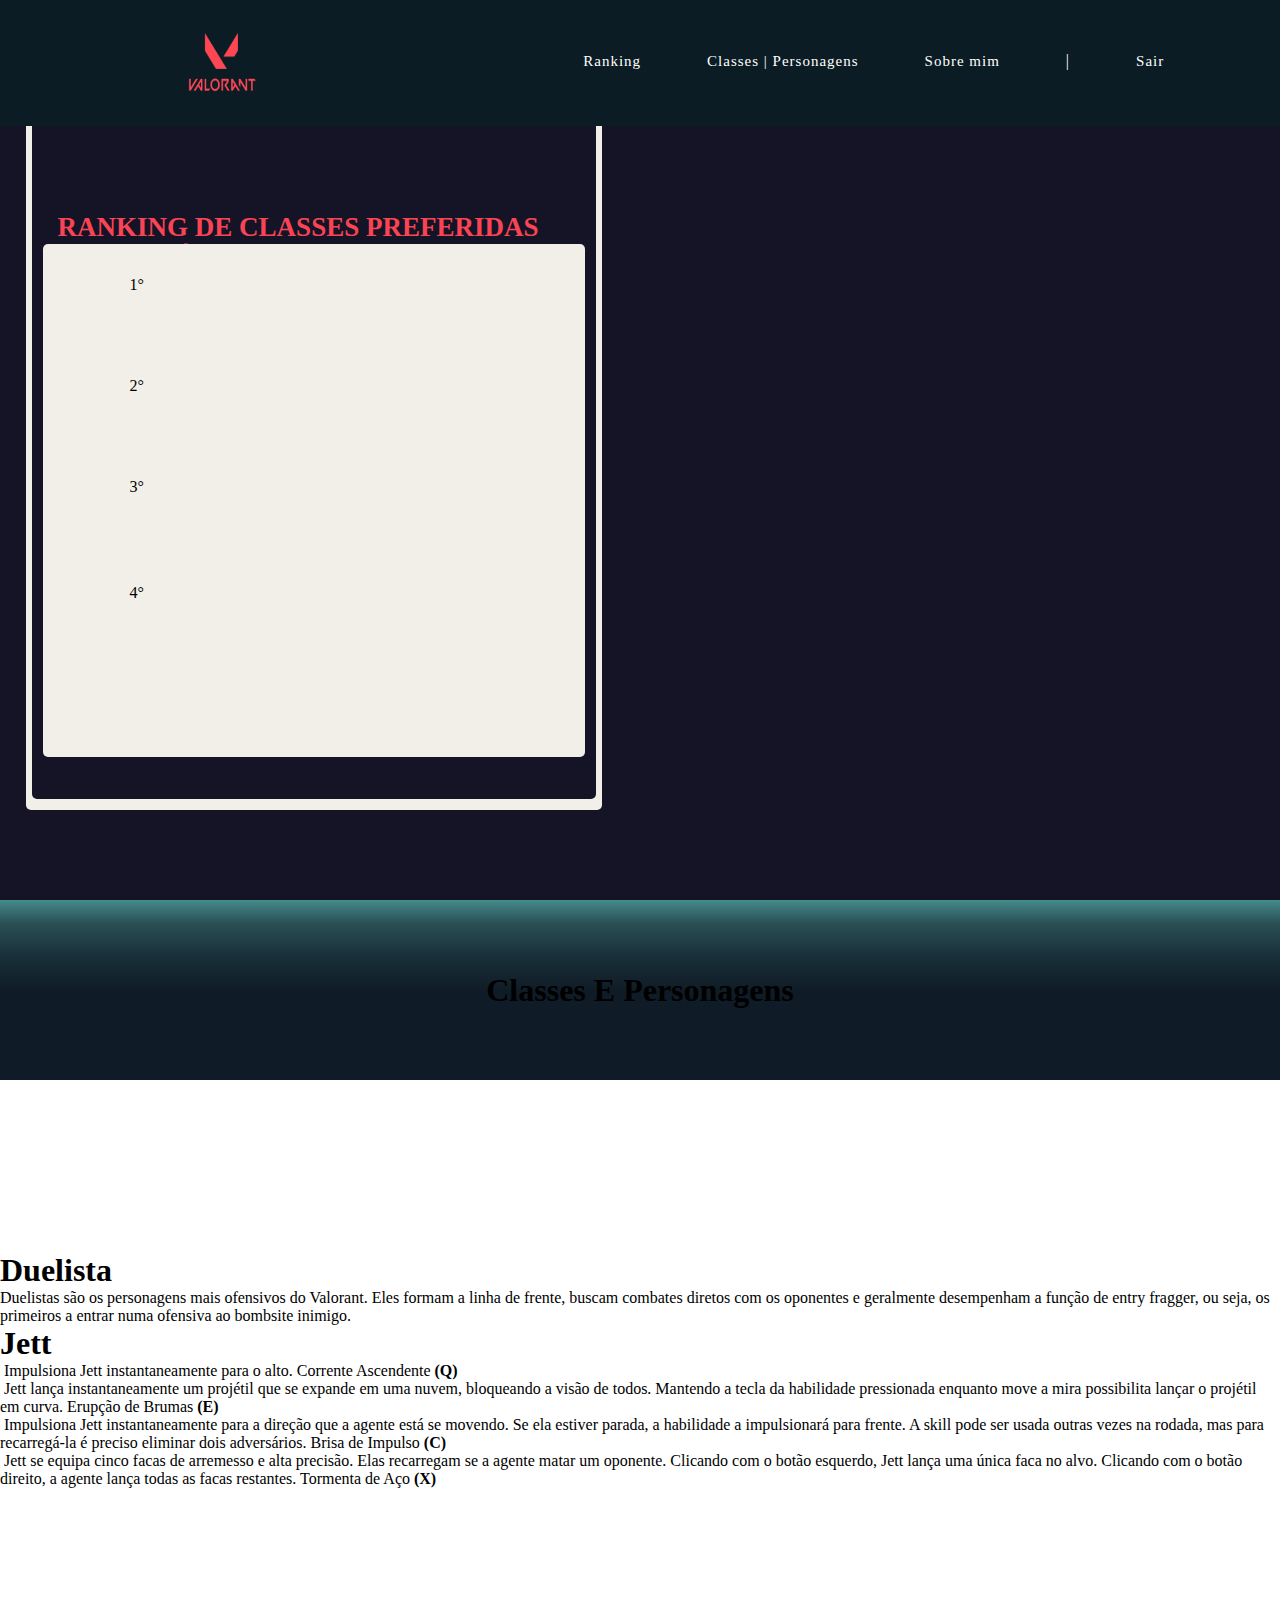
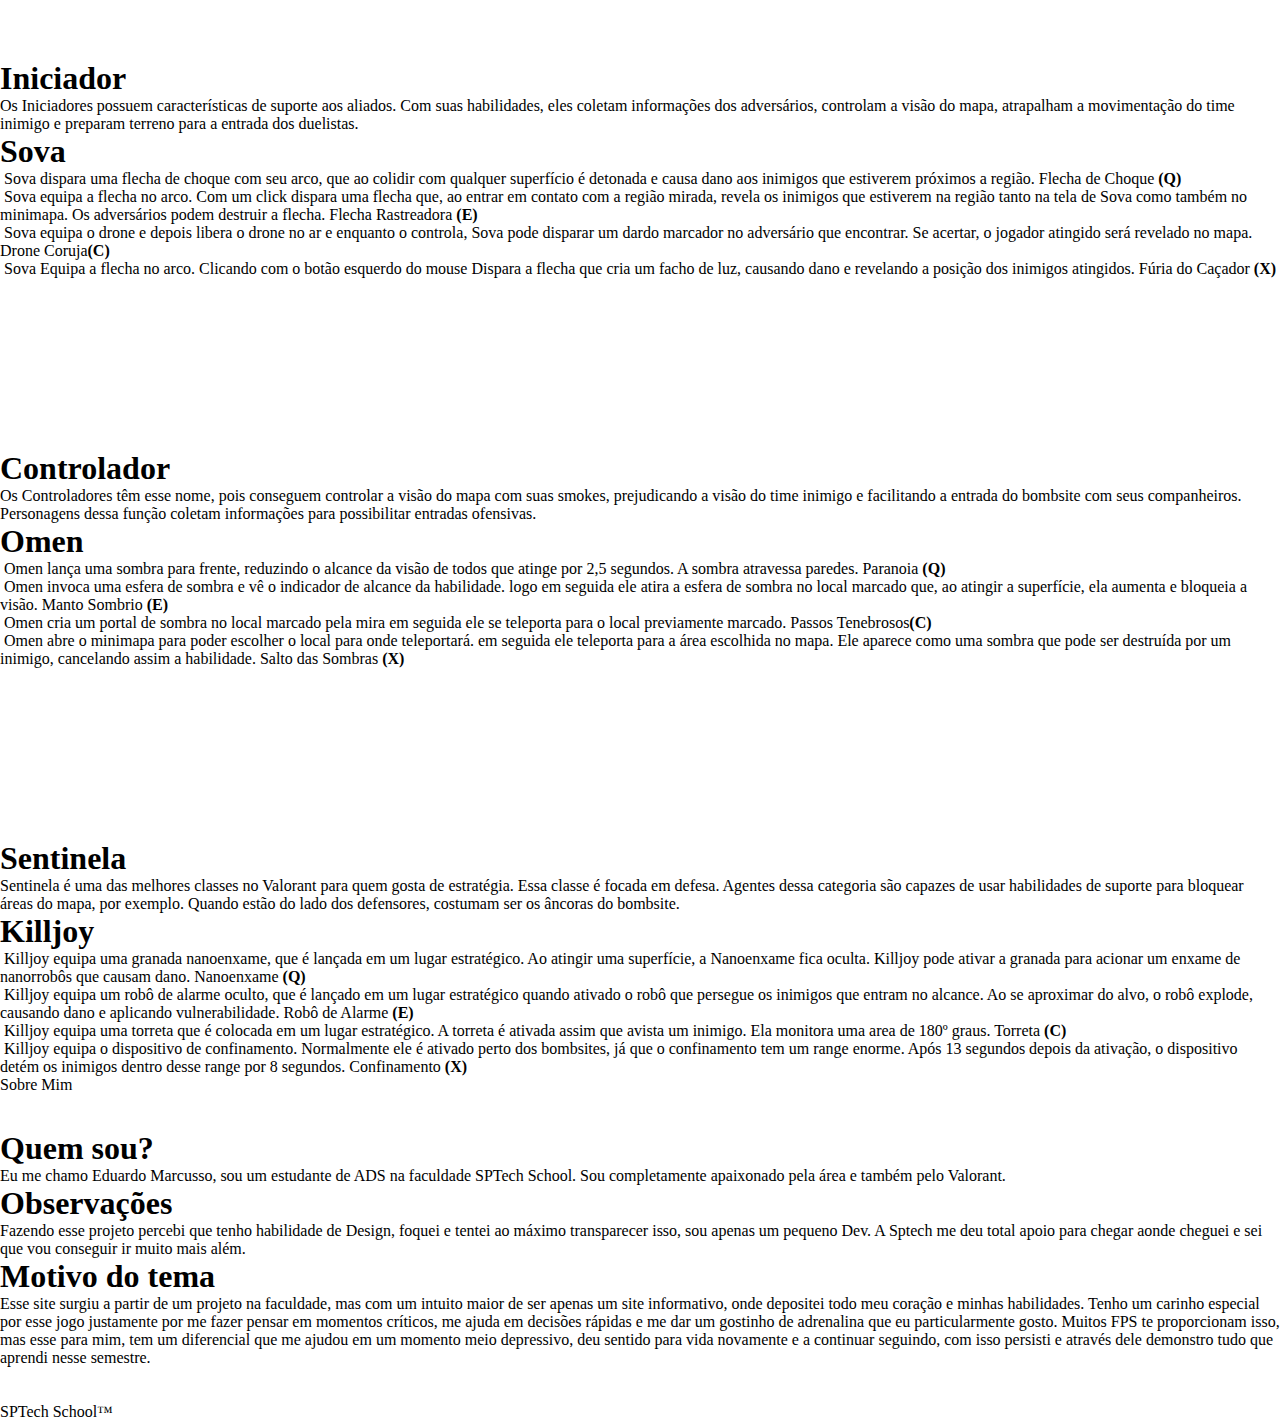
==== site/Public/SegundaTela/ranking.html @ 3381a0c1 "Subindo o meu site em um novo repositorio" ====
<!DOCTYPE html>
<html lang="pt-BR">

<head>
    <meta charset="UTF-8">
    <meta http-equiv="X-UA-Compatible" content="IE=edge">
    <meta name="viewport" content="width=device-width, initial-scale=1.0">
    <script type='text/javascript' src='http://www.youtube.com/player_api'></script>
    <link rel="icon" href="img/img-logo.png">
    <link rel="stylesheet" href="css/ranking.css">
    <link rel="stylesheet" href="/css/jett.css">
    <link rel="stylesheet" href="/css/sova.css">
    <link rel="stylesheet" href="/css/killjoy.css">
    <link rel="stylesheet" href="/css/omen.css">
    <link rel="stylesheet" href="/css/interagir.css">
    <link rel="stylesheet" href="/css/mim.css">
    <link rel="stylesheet" href="/css/footer.css">

    <title>Ranking</title>
</head>

<body>

    <header>
        <nav class="nav-container">

            <img class="logo-img" src="../img/img-logo.png" alt="">

            <ul class="nav-list">

                <li>
                    <a href="#Ranking">Ranking
                        <div class="barra"></div>
                    </a>
                </li>


                <li>
                    <a href="#classesPersonagens">Classes
                        <a style="color: white;">
                            |
                        </a>
                        <a href="#classesPersonagens">Personagens
                            <div class="barra"></div>
                        </a>
                        <div class="barra"></div>
                    </a>

                </li>

                <li>
                    <a href="#sobremim">Sobre mim
                        <div class="barra"></div>
                    </a>
                </li>

                <li style="color: white;">
                    |
                </li>

                <li>
                    <a href="/index.html">Sair
                        <div class="barra"></div>
                    </a>
                </li>


            </ul>

        </nav>


        <main class="container-ranking" id="ranking">

            <div class="ranking">
                <div class="conteudo">
                    <h1 class="titulo-ranking">
                        Ranking de classes preferidas dos usuários
                    </h1>



                    <div class="legendas">

                        <span class="legenda-posi">Posição</span>



                        <span class="legenda-cla">Votos</span>




                        <span class="legenda-like">Classe</span>


                    </div>


                    <div class="metricas">

                        <div class="metri-posi-1">
                            <span>1°</span>

                            <span id="like_0"></span>

                            <span id="classe_0" class="titulo-classe"></span>
                        </div>


                        <div class="metri-posi-2">
                            <span>2°</span>

                            <span id="like_1"></span>

                            <span id="classe_1" class="titulo-classe"></span>
                        </div>


                        <div class="metri-posi-3">
                            <span>3°</span>

                            <span id="like_2"></span>

                            <span id="classe_2" class="titulo-classe"></span>
                        </div>


                        <div class="metri-posi-4">
                            <span>4°</span>

                            <span id="like_3"></span>

                            <span id="classe_3" class="titulo-classe"></span>
                        </div>




                    </div>





                </div>
            </div>

            <div class="div-grafico">

                <div class="grafico">
                    <canvas id="graficoBarra"></canvas>
                </div>

            </div>


        </main>




    </header>

    <main class="main1">
        <span>
            <h1 class="titulo">
                Classes E Personagens

            </h1>
        </span>
    </main>

    <!-- JETT -->
    <div id="classesPersonagens" class="cla_perso">


        <video src="/movie/jet.mp4" autoplay muted loop></video>



        <div class="classe">
            <img class="img-duelista" src="/img/img-site/duelista.png" alt="">
            <h1 class="dudu">Duelista</h1>
            <span class="text">
                Duelistas são os personagens mais ofensivos do Valorant.
                Eles formam a linha de frente, buscam combates diretos com
                os oponentes e geralmente desempenham a função de entry fragger,
                ou seja, os primeiros a entrar numa ofensiva ao bombsite inimigo.
            </span>
        </div>

        <div class="persojett">
            <h1 class="jett">Jett</h1>
            <div class="habilidade1">
                <img class="img-updraft" src="/img/img-site/updraft.png" alt="">
                <span class="contexto">Impulsiona Jett instantaneamente para o alto.</span>
                <span class="nome">Corrente Ascendente <b>(Q)</b></span>

            </div>

            <div class="habilidade2">
                <img class="img-updraft2" src="/img/img-site/cloudburst.png" alt="">
                <span class="contexto2jett">Jett lança instantaneamente um projétil
                    que se expande em uma nuvem, bloqueando a visão de todos.
                    Mantendo a tecla da habilidade pressionada enquanto move a mira
                    possibilita lançar o projétil em curva.
                </span>
                <span class="nome2jett">Erupção de Brumas <b>(E)</b></span>

            </div>


            <div class="habilidade3">
                <img class="img-updraft3" src="/img/img-site/tailwind.png" alt="">
                <span class="contexto3jett">Impulsiona Jett instantaneamente para a direção
                    que a agente está se movendo. Se ela estiver parada, a habilidade
                    a impulsionará para frente. A skill pode ser usada outras vezes
                    na rodada, mas para recarregá-la é preciso eliminar dois
                    adversários.</span>
                <span class="nome3jett">Brisa de Impulso <b>(C)</b></span>

            </div>


            <div class="habilidade4">
                <img class="img-updraft4" src="/img/img-site/BladeStorm.png" alt="">
                <span class="contexto4jett">Jett se equipa cinco facas
                    de arremesso e alta precisão. Elas recarregam se a agente
                    matar um oponente. Clicando com o botão
                    esquerdo, Jett lança uma única faca no alvo. Clicando com o
                    botão direito, a agente lança todas as facas restantes.</span>
                <span class="nome4jett">Tormenta de Aço <b>(X)</b></span>

            </div>
        </div>
    </div>

    <!-- SOVA -->
    <div class="cla_perso2">

        <video src="/movie/sova.mp4" autoplay muted loop></video>

        <div class="classe2">
            <img class="img-iniciador" src="/img/img-site/iniciador.png" alt="">
            <h1 class="ini">Iniciador</h1>
            <span class="text2">
                Os Iniciadores possuem características de
                suporte aos aliados. Com suas habilidades, eles coletam
                informações dos adversários, controlam a visão do mapa, atrapalham
                a movimentação do time inimigo e preparam terreno para a entrada
                dos duelistas.
            </span>
        </div>


        <div class="persosova">
            <h1 class="sova">Sova</h1>
            <div class="habilidade1-sova">
                <img class="img-shockbolt" src="/img/img-site/ShockBolt.png" alt="">
                <span class="contextosova">Sova dispara uma
                    flecha de choque com seu arco, que ao colidir com qualquer superfício
                    é detonada e causa dano aos inimigos que estiverem próximos
                    a região.
                </span>
                <span class="nomesova">Flecha de Choque <b>(Q)</b></span>
            </div>

            <div class="habilidade2-sova">
                <img class="img-shockbolt2" src="/img/img-site/flecha.png" alt="">
                <span class="contexto2sova">
                    Sova equipa a flecha no arco.
                    Com um click dispara uma flecha que, ao
                    entrar em contato com a região mirada, revela
                    os inimigos que estiverem na região tanto na
                    tela de Sova como também no minimapa. Os adversários
                    podem destruir a flecha.
                </span>
                <span class="nome2sova">Flecha Rastreadora <b>(E)</b></span>

            </div>


            <div class="habilidade3-sova">
                <img class="img-shockbolt3" src="/img/img-site/OwlDrone.png" alt="">
                <span class="contexto3sova">Sova equipa o drone e depois
                    libera o drone no ar e
                    enquanto o controla, Sova pode disparar um dardo marcador
                    no adversário que encontrar. Se acertar, o jogador atingido
                    será revelado no mapa.</span>
                <span class="nome3sova">Drone Coruja<b>(C)</b></span>

            </div>


            <div class="habilidade4-sova">
                <img class="img-shockbolt4" src="/img/img-site/furiadocaçadorpng.png" alt="">
                <span class="contexto4sova">
                    Sova Equipa a flecha no arco. Clicando
                    com o botão esquerdo do mouse Dispara a
                    flecha que cria um facho de luz, causando
                    dano e revelando a posição dos inimigos atingidos.
                </span>
                <span class="nome4sova">Fúria do Caçador <b>(X)</b></span>

            </div>
        </div>
    </div>


    <!-- OMEN -->
    <div class="cla_perso3">

        <video src="/movie/omen.mp4" autoplay muted loop></video>


        <div class="classe3">
            <img class="img-controlador" src="/img/img-site/controlador.png" alt="">
            <h1 class="contro">Controlador</h1>
            <span class="text3">
                Os Controladores têm esse nome, pois conseguem controlar
                a visão do mapa com suas smokes, prejudicando a visão do
                time inimigo e facilitando a entrada do bombsite com seus
                companheiros.
                Personagens dessa função coletam informações para
                possibilitar entradas ofensivas.
            </span>
        </div>


        <div class="persooen">
            <h1 class="omen">Omen</h1>
            <div class="habilidade1-omen">
                <img class="img-paranoia" src="/img/img-site/Paranoia.png" alt="">
                <span class="contexto-omen">
                    Omen lança uma sombra para frente, reduzindo o alcance da
                    visão de todos que atinge por 2,5 segundos. A sombra atravessa
                    paredes. </span>
                <span class="nome-omen">Paranoia <b>(Q)</b></span>

            </div>

            <div class="habilidade2-omen">
                <img class="img-paranoia2-omen" src="/img/img-site/MantoSombrio.png" alt="">
                <span class="contexto2-omen">
                    Omen invoca uma esfera de sombra e vê o indicador de
                    alcance da habilidade. logo em seguida ele atira a esfera
                    de sombra no local marcado que, ao atingir a superfície,
                    ela aumenta e bloqueia a visão.
                </span>
                <span class="nome2-omen">Manto Sombrio <b>(E)</b></span>



            </div>


            <div class="habilidade3-omen">
                <img class="img-paranoia3-omen" src="/img/img-site/PassosTenebrosos.png" alt="">
                <span class="contexto3-omen">
                    Omen cria um portal de sombra no local marcado pela mira
                    em seguida ele se teleporta para o local previamente marcado.
                </span>
                <span class="nome3-omen">Passos Tenebrosos<b>(C)</b></span>

            </div>


            <div class="habilidade4-omen">
                <img class="img-paranoia4-omen" src="/img/img-site/SaltodasSombras.png" alt="">
                <span class="contexto4-omen">
                    Omen abre o minimapa para poder escolher o local para onde teleportará.
                    em seguida ele teleporta para a área escolhida no mapa. Ele aparece como uma
                    sombra que pode ser destruída por um inimigo, cancelando assim a habilidade.
                </span>
                <span class="nome4-omen">Salto das Sombras <b>(X)</b></span>

            </div>
        </div>

        <main class="main4">

        </main>

    </div>




    <!-- KILLJOY -->
    <div class="cla_perso4">



        <video src="/movie/killjoy.mp4" autoplay muted loop></video>

        <div class="classe3">
            <img class="img-2nela" src="/img/img-site/Sentinela.png" alt="">
            <h1 class="senti">Sentinela</h1>
            <span class="text2">
                Sentinela é uma das melhores classes no Valorant para
                quem gosta de estratégia. Essa classe
                é focada em defesa. Agentes dessa
                categoria são capazes de usar habilidades de suporte
                para bloquear áreas do mapa, por
                exemplo. Quando estão do lado dos defensores, costumam
                ser os âncoras do bombsite.
            </span>
        </div>

        <div class="persokill">
            <h1 class="kill">Killjoy</h1>
            <div class="habilidade1-joy">
                <img class="img-granada" src="/img/img-site/Nanoenxame.png" alt="">
                <span class="contexto-joy">
                    Killjoy equipa uma granada nanoenxame, que é
                    lançada em um lugar estratégico. Ao atingir uma
                    superfície, a Nanoenxame fica oculta. Killjoy pode
                    ativar a granada para acionar um enxame de nanorrobôs
                    que causam dano.
                </span>
                <span class="nome-joy">Nanoenxame <b>(Q)</b></span>

            </div>

            <div class="habilidade2-joy">
                <img class="img-granada2-joy" src="/img/img-site/RobôdeAlarme.png" alt="">
                <span class="contexto2-joy">
                    Killjoy equipa um robô de alarme oculto, que é lançado
                    em um lugar estratégico quando ativado o robô que persegue
                    os inimigos que entram no alcance. Ao se aproximar do alvo,
                    o robô explode, causando dano e aplicando vulnerabilidade.

                </span>
                <span class="nome2-joy">Robô de Alarme <b>(E)</b></span>

            </div>


            <div class="habilidade3-joy">
                <img class="img-granada3-joy" src="/img/img-site/Torreta.png" alt="">
                <span class="contexto3-joy">
                    Killjoy equipa uma torreta que é colocada em um
                    lugar estratégico. A torreta é ativada assim que
                    avista um inimigo. Ela monitora uma area de 180º
                    graus.
                </span>
                <span class="nome3-joy">Torreta <b>(C)</b></span>

            </div>


            <div class="habilidade4-joy">
                <img class="img-granada4-joy" src="/img/img-site/Confinamento.png" alt="">
                <span class="contexto4-joy">
                    Killjoy equipa o dispositivo de confinamento.
                    Normalmente ele é ativado perto dos bombsites, já que o confinamento
                    tem um range enorme. Após 13 segundos depois da ativação,
                    o dispositivo detém os inimigos dentro desse range por 8 segundos.
                </span>
                <span class="nome4-joy">Confinamento <b>(X)</b></span>

            </div>
        </div>
    </div>


    <main id="sobremim" class="sobremim">
        <div class="div-titulo"> <span class="titulo-min"> Sobre Mim </span> </div>

        <div class="container-text-min">
            <div class="div-text-min">


                <div class="div-eu-img">
                    <img class="img-eu" src="/img/img-site/eu lindo e gostoso .png" alt="">

                </div>


                <div class="icones">

                    <img class="img-git" src="/img/img-site/github.png" alt="">
                    <img class="img-insta" src="/img/img-site/instagram.png" alt="">

                </div>


                <h1 class="tituto-p1">Quem sou? </h1>

                <div class="div-texto-p1">
                    <span class="texto-p1">
                        Eu me chamo Eduardo Marcusso, sou um estudante de ADS na
                        faculdade SPTech School. Sou completamente apaixonado pela
                        área e também pelo Valorant.
                    </span>
                </div>





                <h1 class="titulo2-p2">Observações </h1>

                <div class="div-texto-p2">
                    <span class="texto2-p2">
                        Fazendo esse projeto percebi que tenho habilidade de Design, foquei
                        e tentei ao máximo transparecer isso, sou apenas um pequeno Dev. A
                        Sptech me deu total apoio para chegar aonde cheguei e sei que vou
                        conseguir ir muito mais além.
                    </span>
                </div>


                <h1 class="titulo-p3">Motivo do tema </h1>

                <div class="div-texto-p3">
                    <span class="texto-p3">
                        Esse site surgiu a partir de um projeto na faculdade, mas
                        com um intuito maior de ser apenas um site informativo, onde
                        depositei todo meu coração e minhas habilidades. Tenho um
                        carinho especial por esse jogo justamente por me fazer pensar
                        em momentos críticos, me ajuda em decisões rápidas e me dar um
                        gostinho de adrenalina que eu particularmente gosto. Muitos FPS
                        te proporcionam isso, mas esse para mim, tem um diferencial que
                        me ajudou em um momento meio depressivo, deu sentido para vida
                        novamente e a continuar seguindo, com isso persisti e através dele
                        demonstro tudo que aprendi nesse semestre.
                    </span>
                </div>




            </div>

        </div>
    </main>

    <div class="quebra-cor">

    </div>

    <footer>
        <div class="footer">
            <div class="container-footer">
                <div class="footer-esquerda-logo">
                    <img src="/img/img-site/indicativo-14.png" alt="">
                </div>
                <div class="footer-meio">

                    <a class="footer-hover" href="#ranking">Ranking|</a>
                    <a class="footer-hover" href="#classesPersonagens">Classes/Personagens|</a>
                    <a class="footer-hover" href="#sobremim">Sobre mim</a>

                </div>
                <div class="footer-direita">
                    <ul>
                        <li>SPTech School™</li>

                    </ul>
                </div>
            </div>
    </footer>



</body>


<script src="https://cdn.jsdelivr.net/npm/chart.js"></script>

<script>

    var player;
    function onYouTubeIframeAPIReady() {
        player = new YT.Player('player', {
            videoId: 'LCEgF1TaG5U?playlist=LCEgF1TaG5U&controls=0&_disablekb=1&fs=0&loop=1&autoplay=1&mute=1&modestbranding=1&rel=0&showinfo=0&start=3&origin=https://www.youtube.com',
            referrerpolicy: 'no-referrer'
        });
    }

    const menu = document.querySelector('nav');

    function activeScroll() {
        menu.classList.toggle('ativo', scrollY > 460);
    }

    window.addEventListener('scroll', activeScroll);


    function trazerPosi() {
        fetch("/usuarios/position").then(function (resposta) {
            if (resposta.ok) {
                resposta.json().then(function (resposta) {

                    console.log(resposta);

                    const grafico = document.getElementById('graficoBarra');

                    var graficoBarra = new Chart(grafico, {
                        type: 'bar',
                        data: {
                            labels: ['Dueslista', 'Iniciador', 'Controlador', 'Sentinela'],
                            datasets: [{
                                label: ['Grafico das preferência das classes'],
                                data: [], 
                                backgroundColor: ['#f84454' , 'Green' , 'Purple' , 'Blue'],
                                borderWidth: 1
                            }]
                        },
                        options: {
                            scales: {
                                y: {
                                    beginAtZero: true
                                }
                            }
                        }
                    });




                    resposta.forEach((Duelista, index) => {

                        console.log(resposta[index]);

                        var line_like = document.getElementById('like_' + index)
                        var line_classe = document.getElementById('classe_' + index)

                        line_like.innerHTML = Duelista.Likes;

                        line_classe.innerHTML = Duelista.Classes;

                    });


                    resposta.forEach((grafico, index) => {

                        console.log(resposta.Likes);

                        graficoBarra.data.datasets[0].data.push(resposta[index].Likes)

                    });



                })
            }
        })
    }


    window.onload = function () {
        trazerPosi();
    }

</script>
---- site/Public/SegundaTela/css/ranking.css ----
@font-face {
    font-family: RopaSans;
    src: url(/Public/fonts/RopaSans-Regular.ttf)
}

@font-face {
    font-family: Valorant;
    src: url(/Public/fonts/Valorant\ Font.ttf)
}



* {
    margin: 0;
    padding: 0;
    font-family: 'Valorant';
}

a {
    color: white;
    text-decoration: none;
    font-size: 15px;
    border-radius: 30px;
}


.barra {
    background-color: #f84454;
    width: 0%;
    height: 2px;
    -webkit-transition: width 0.3s;
    transition: width 0.3s;
}

a:hover .barra {
    background-color: #f84454;
    width: 100%;
    height: 2px;
    -webkit-transition: width 0.5s;
    transition: width 0.5s;
}



nav {
    width: 100%;
    z-index: 4;
    position: fixed;
    display: flex;
    justify-content: space-around;
    align-items: center;
    background-color: #0c1c24;
    transition: ease-in .4s;
    height: 14vh;
    backdrop-filter: blur(3px)
}



.nav-list {
    list-style: none;
    display: flex;
}

.nav-list li {
    letter-spacing: 1px;
    margin-left: 66px;
}


.logo-img {
    margin-left: 42px;
    width: 10vw;
    height: 14vh;
}





/* .div-triangulo {
    width: 100%;
    margin-top: 12%;
    margin-left: -60%;
}

.img-triangulo {
    width: 16%;
    height: 13vh;
    margin-left: -76%;
    margin-top: -5%;
} */

.img-retangulo {
    width: 250%;
    height: 6vh;
    margin-top: -7px;
}

.classes {
    width: 100%;
    height: 400vh;
    background-color: white;
}

.main1 {
    width: 100%;
    height: 20vh;
    background: rgb(70, 140, 140);
    background: linear-gradient(180deg, rgba(70, 140, 140, 1) 0%, rgba(63, 124, 126, 1) 3%, rgba(41, 80, 86, 1) 13%, rgba(26, 49, 58, 1) 30%, rgba(15, 27, 38, 1) 51%);
    z-index: 3;
    display: flex;
    justify-content: center;
    align-items: center;
}


.container-ranking {

    background-color:#151426;
    width: 100%;
    height: 100vh;
}

.ranking{
    background-color: #F2EFE9;
    width: 45%;
    height: 80vh;
    position: absolute;
    margin-top: 7%;
    margin-left: 2%;
    border-radius: 5px;
}

.conteudo{
    display: flex;
    justify-content: center;
    flex-direction: column;
    background-color:#151426;
    width: 98%;
    height: 98%;
    position: absolute;
    margin-top: 4px;
    margin-left: 6px;
    border-radius: 5px;
}

.titulo-ranking{
    color: #f84454;
    font-family: 'RopaSans';
    width: 91%;
    height: 6vh;
    margin-top: -60%;
    margin-left: 26px;
    justify-content: center;
    display: flex;
    text-transform: uppercase;
    font-size: 27px;
}

.legendas{
    width: 60%;
    height: 6vh;
    color: #f84454;
    justify-content: space-between;
    display: flex;
    margin-left: 11%;
    margin-top: 4%;
    gap: 36%;
}

.legenda-posi{
    font-family: 'RopaSans';
    font-weight: bold;
    font-size: 24px;
}


.legenda-cla{
    font-family: 'RopaSans';
    font-weight: bold;
    font-size: 24px;
    margin-left: -11px;
}


.legenda-like{
    font-family: 'RopaSans';
    font-weight: bold;
    font-size: 24px;
}

.metricas{
    background-color: #F2EFE9;
    width: 96%;
    height: 57vh;
    position: absolute;
    margin-top: 19%;
    margin-left: 2%;
    border-radius: 5px;
}


.metri-posi-1{
    width: 100%;
    height: 7vh;
    display: flex;
    justify-content: space-around;
    margin-top: 6%;
    margin-left: 15px;

}

.metri-posi-2{
    width: 100%;
    height: 7vh;
    display: flex;
    justify-content: space-around;
    margin-top: 7%;
    margin-left: 15px;

}


.metri-posi-3{
    width: 100%;
    height: 7vh;
    display: flex;
    justify-content: space-around;
    margin-top: 7%;
    margin-left: 15px;

}





.metri-posi-4{
    width: 100%;
    height: 7vh;
    display: flex;
    justify-content: space-around;
    margin-top: 8%;
    margin-left: 15px;

}


.titulo-classe{
    font-family: 'Valorant';
    font-size: 15px;
    width: 18%;
}


.div-grafico{
    width: 47%;
    height: 61vh;
    margin-left: 52%;
    padding-top: 230px;
}
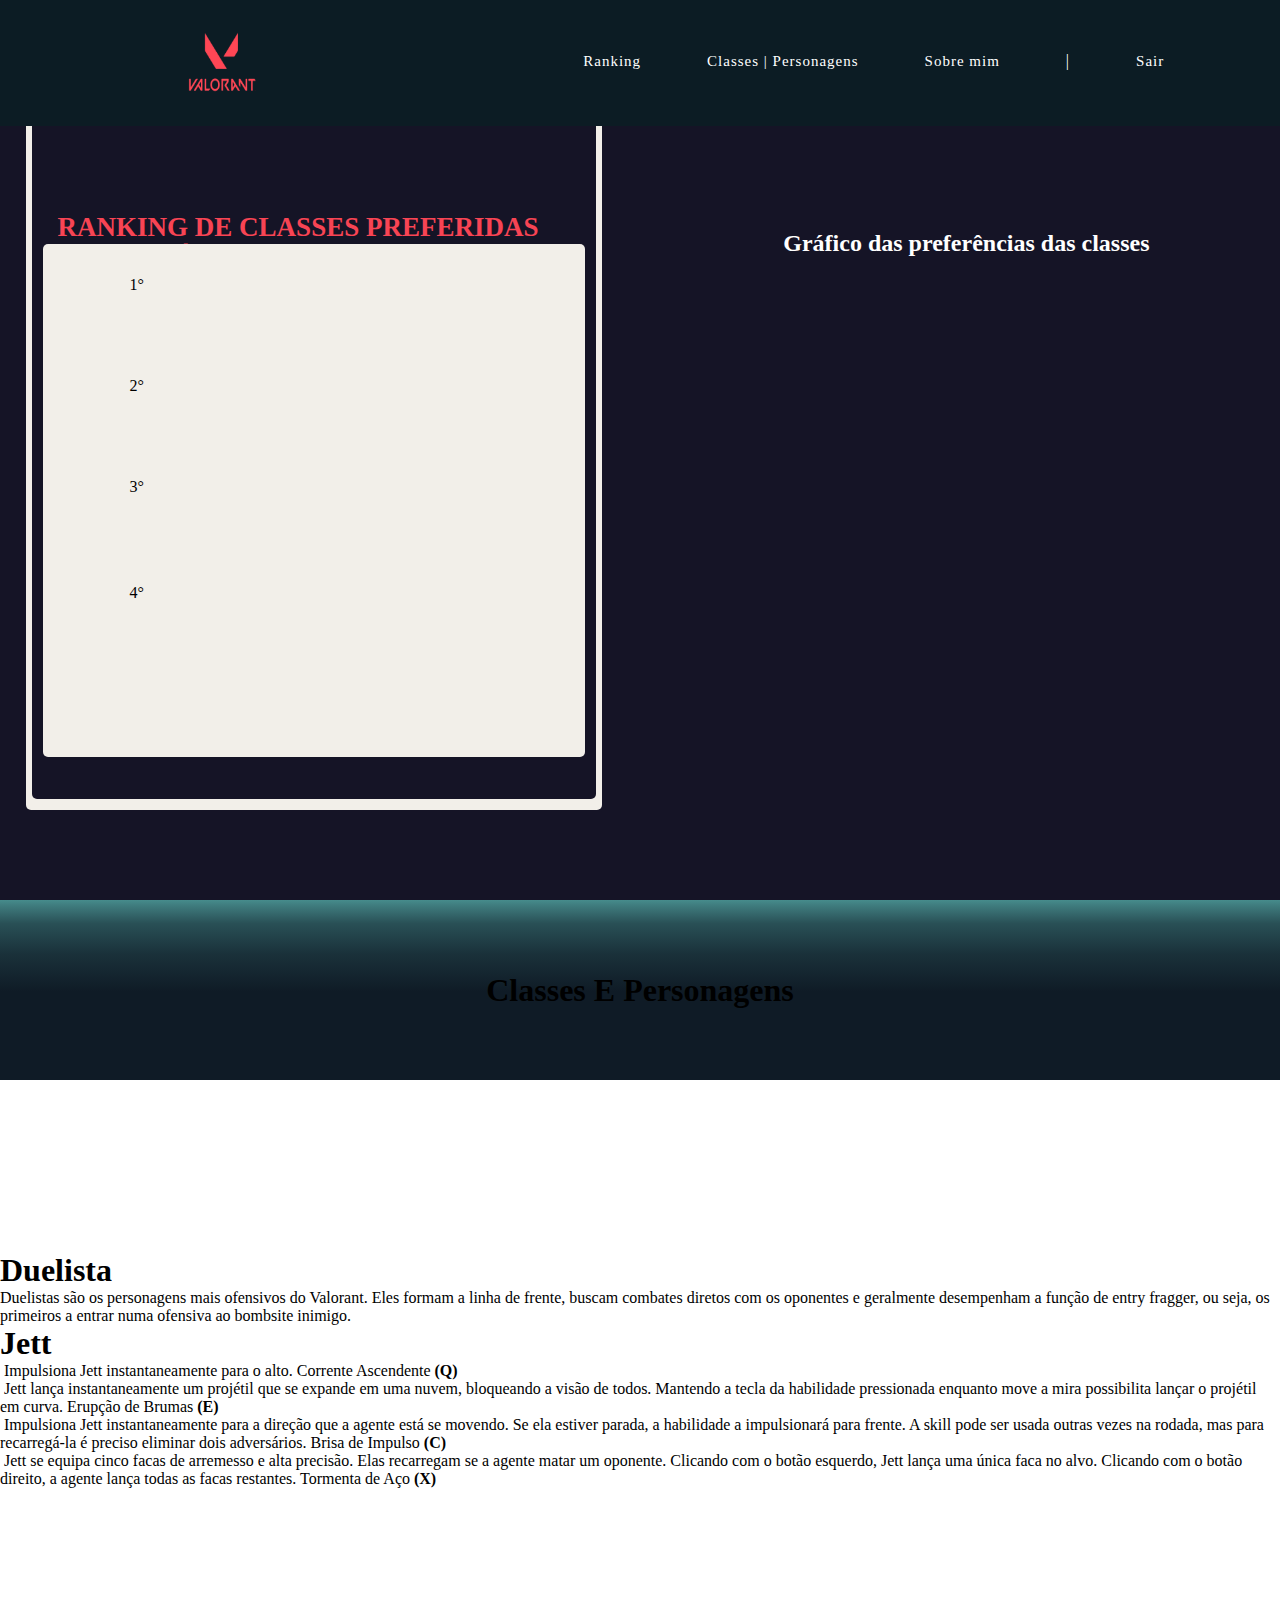
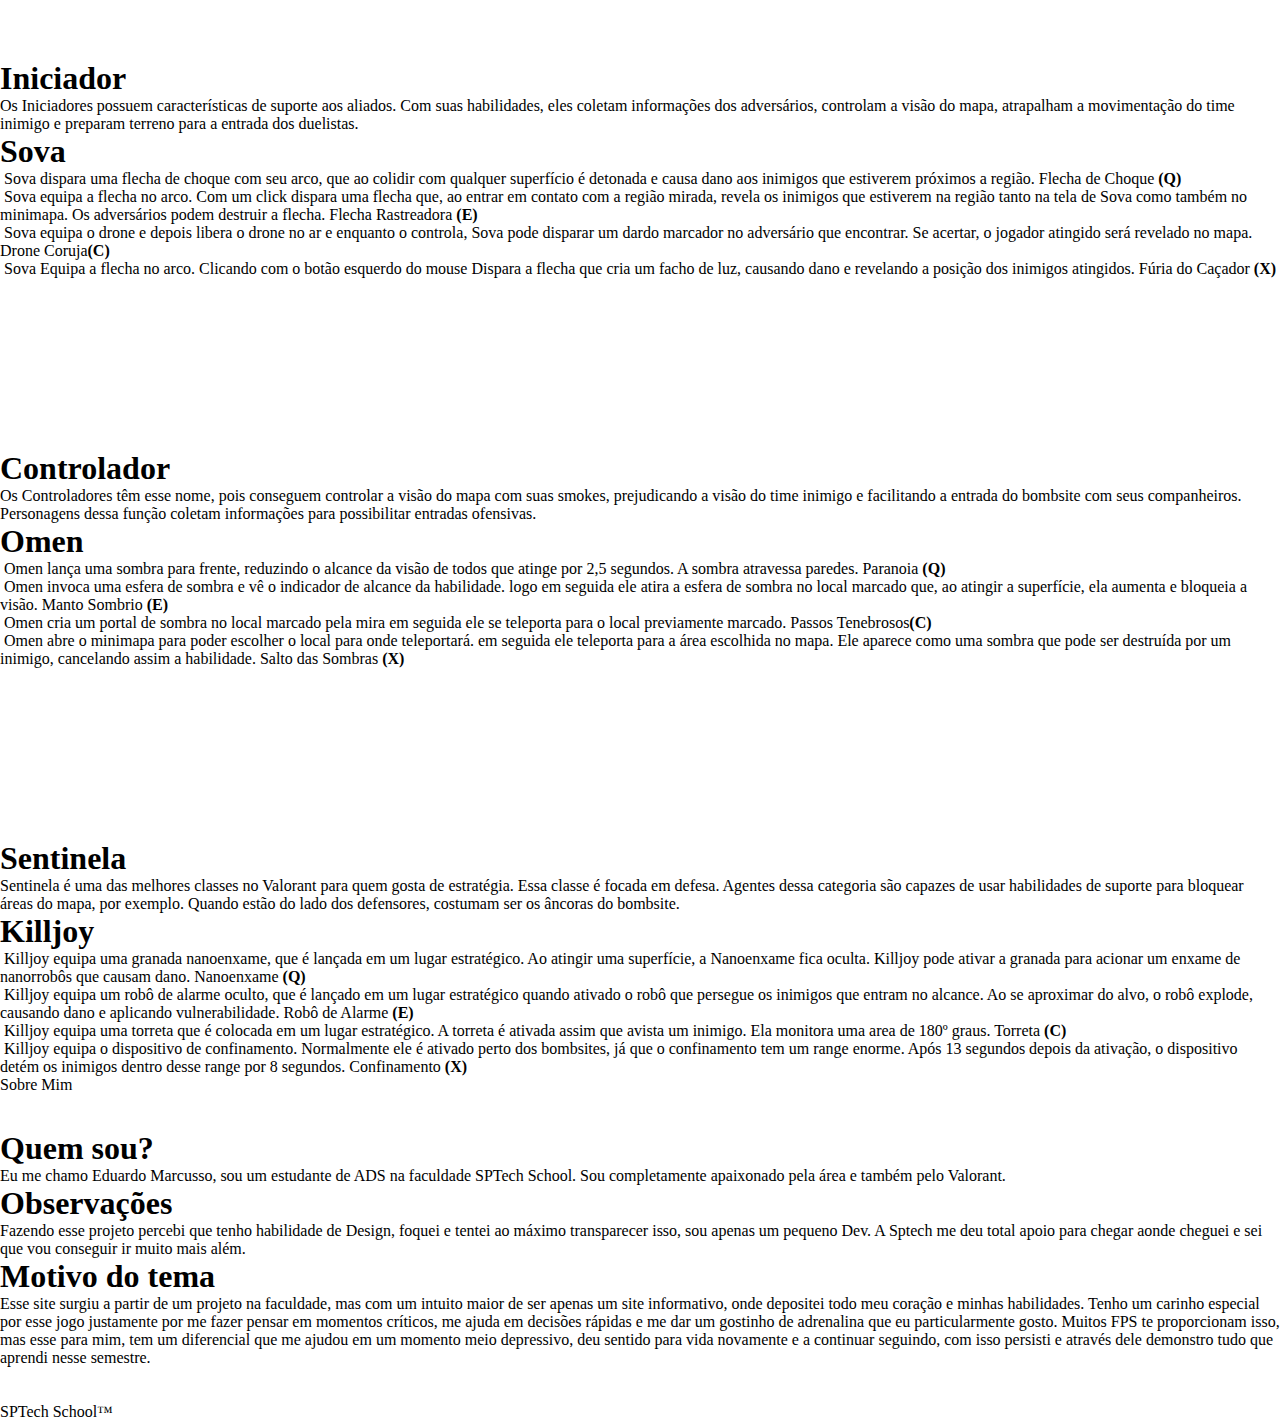
==== commit 14dbb801: "Fazendo uma pesquena alteração no site" ====
--- a/site/Public/SegundaTela/ranking.html
+++ b/site/Public/SegundaTela/ranking.html
@@ -147,7 +147,7 @@
             </div>
 
             <div class="div-grafico">
-
+                <h1 class="titulo-grafico">Gráfico das preferências das classes</h1>
                 <div class="grafico">
                     <canvas id="graficoBarra"></canvas>
                 </div>
@@ -603,7 +603,7 @@
                         data: {
                             labels: ['Dueslista', 'Iniciador', 'Controlador', 'Sentinela'],
                             datasets: [{
-                                label: ['Grafico das preferência das classes'],
+                                label: ['Preferências'],
                                 data: [], 
                                 backgroundColor: ['#f84454' , 'Green' , 'Purple' , 'Blue'],
                                 borderWidth: 1
--- a/site/Public/SegundaTela/css/ranking.css
+++ b/site/Public/SegundaTela/css/ranking.css
@@ -261,3 +261,12 @@
     padding-top: 230px;
 }
 
+.titulo-grafico{
+    font-family: 'Poppins';
+    font-size: 24px;
+    width: 100%;
+    color: white;
+    justify-content: center;
+    display: flex;
+}
+
